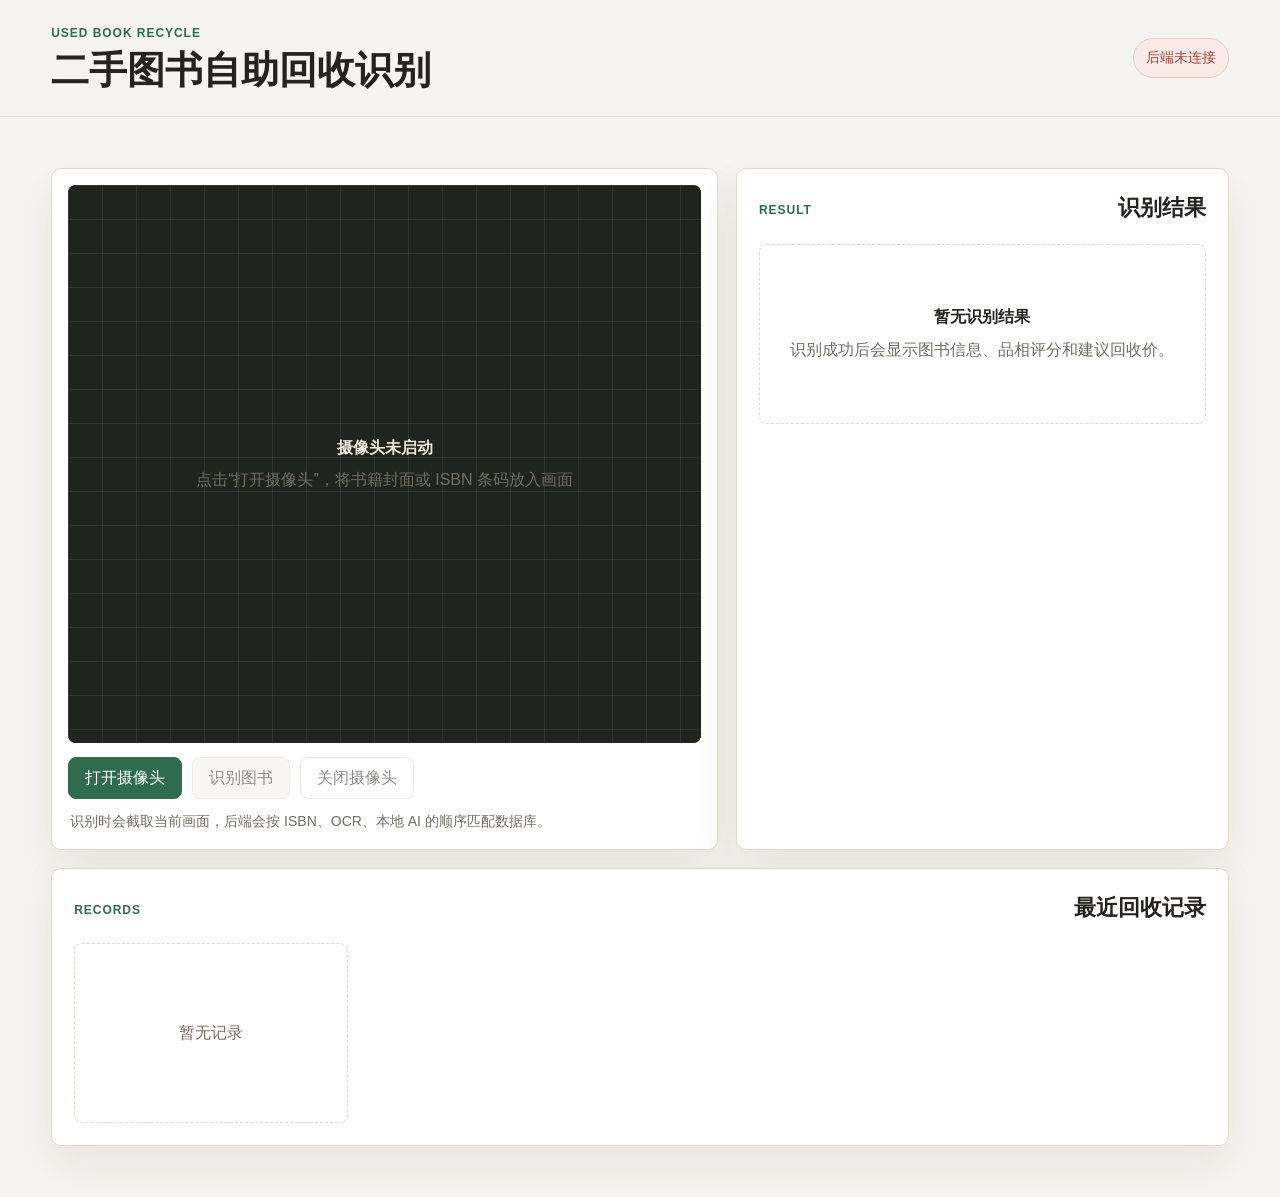
==== index.html @ a82fda99 "1.1 新增示例网页" ====
<!doctype html>
<html lang="zh-CN">
<head>
  <meta charset="utf-8">
  <meta name="viewport" content="width=device-width, initial-scale=1">
  <title>二手图书回收识别</title>
  <link rel="stylesheet" href="styles.css">
</head>
<body>
  <header class="topbar">
    <div>
      <p class="eyebrow">Used Book Recycle</p>
      <h1>二手图书自助回收识别</h1>
    </div>
    <div class="server-state" id="serverState">等待连接</div>
  </header>

  <main class="app-shell">
    <section class="camera-panel" aria-label="摄像头识别区域">
      <div class="video-wrap" id="videoWrap">
        <video id="camera" autoplay playsinline muted></video>
        <canvas id="snapshot" hidden></canvas>
        <div class="camera-empty" id="cameraEmpty">
          <strong>摄像头未启动</strong>
          <span>点击“打开摄像头”，将书籍封面或 ISBN 条码放入画面</span>
        </div>
      </div>

      <div class="toolbar">
        <button class="button primary" id="startCamera">打开摄像头</button>
        <button class="button" id="recognizeBook" disabled>识别图书</button>
        <button class="button ghost" id="stopCamera" disabled>关闭摄像头</button>
      </div>

      <p class="hint" id="hint">识别时会截取当前画面，后端会按 ISBN、OCR、本地 AI 的顺序匹配数据库。</p>
    </section>

    <section class="result-panel" aria-label="识别结果">
      <div class="panel-heading">
        <p class="eyebrow">Result</p>
        <h2>识别结果</h2>
      </div>

      <div class="empty-result" id="emptyResult">
        <strong>暂无识别结果</strong>
        <span>识别成功后会显示图书信息、品相评分和建议回收价。</span>
      </div>

      <div class="book-result" id="bookResult" hidden>
        <div class="price-card">
          <span>建议回收价</span>
          <strong id="evaluatedPrice">¥0.00</strong>
        </div>

        <dl class="book-fields">
          <div>
            <dt>书名</dt>
            <dd id="bookTitle">-</dd>
          </div>
          <div>
            <dt>ISBN</dt>
            <dd id="bookIsbn">-</dd>
          </div>
          <div>
            <dt>作者</dt>
            <dd id="bookAuthor">-</dd>
          </div>
          <div>
            <dt>出版社</dt>
            <dd id="bookPublisher">-</dd>
          </div>
          <div>
            <dt>分类</dt>
            <dd id="bookCategory">-</dd>
          </div>
          <div>
            <dt>市场参考价</dt>
            <dd id="marketPrice">-</dd>
          </div>
          <div>
            <dt>品相等级</dt>
            <dd id="conditionLevel">-</dd>
          </div>
          <div>
            <dt>破损评分</dt>
            <dd id="damageScore">-</dd>
          </div>
          <div>
            <dt>完整度评分</dt>
            <dd id="completenessScore">-</dd>
          </div>
        </dl>

        <details class="recognized-text">
          <summary>查看识别文本</summary>
          <pre id="recognizedText"></pre>
        </details>
      </div>
    </section>

    <section class="records-panel" aria-label="最近回收记录">
      <div class="panel-heading">
        <p class="eyebrow">Records</p>
        <h2>最近回收记录</h2>
      </div>
      <div class="records-list" id="recordsList">
        <div class="record-empty">暂无记录</div>
      </div>
    </section>
  </main>

  <script src="app.js"></script>
</body>
</html>
---- styles.css ----
:root {
  --bg: #f6f5f1;
  --surface: #ffffff;
  --text: #24231f;
  --muted: #716d63;
  --line: #ded9cc;
  --primary: #2f6b4f;
  --primary-dark: #24513c;
  --danger: #a64032;
  --soft: #e8efe7;
  --shadow: 0 18px 45px rgba(36, 35, 31, 0.08);
}

* {
  box-sizing: border-box;
}

[hidden] {
  display: none !important;
}

body {
  margin: 0;
  color: var(--text);
  background: var(--bg);
  font-family: "Microsoft YaHei", "PingFang SC", "Noto Sans CJK SC", Arial, sans-serif;
  line-height: 1.55;
}

button {
  font: inherit;
}

.topbar {
  display: flex;
  align-items: center;
  justify-content: space-between;
  gap: 18px;
  padding: 24px clamp(18px, 4vw, 56px);
  border-bottom: 1px solid var(--line);
  background: rgba(246, 245, 241, 0.92);
}

.eyebrow {
  margin: 0 0 6px;
  color: var(--primary);
  font-size: 12px;
  font-weight: 800;
  letter-spacing: 0.08em;
  text-transform: uppercase;
}

h1,
h2,
p {
  margin-top: 0;
}

h1 {
  margin-bottom: 0;
  font-size: clamp(26px, 4vw, 38px);
  line-height: 1.15;
}

h2 {
  margin-bottom: 0;
  font-size: 22px;
}

.server-state {
  min-width: 96px;
  padding: 8px 12px;
  color: var(--muted);
  text-align: center;
  background: var(--surface);
  border: 1px solid var(--line);
  border-radius: 999px;
  font-size: 14px;
}

.server-state.ok {
  color: var(--primary-dark);
  background: var(--soft);
  border-color: #c7d8c4;
}

.server-state.error {
  color: var(--danger);
  background: #fbebe8;
  border-color: #efc8c1;
}

.app-shell {
  display: grid;
  grid-template-columns: minmax(0, 1.15fr) minmax(360px, 0.85fr);
  gap: 18px;
  padding: clamp(18px, 4vw, 56px);
}

.camera-panel,
.result-panel,
.records-panel {
  background: var(--surface);
  border: 1px solid var(--line);
  border-radius: 10px;
  box-shadow: var(--shadow);
}

.camera-panel {
  padding: 16px;
}

.video-wrap {
  position: relative;
  display: grid;
  min-height: min(62vh, 620px);
  overflow: hidden;
  place-items: center;
  background: #20241f;
  border-radius: 8px;
}

video {
  display: block;
  width: 100%;
  height: 100%;
  min-height: min(62vh, 620px);
  object-fit: cover;
}

.camera-empty {
  position: absolute;
  inset: 0;
  display: grid;
  place-content: center;
  gap: 8px;
  padding: 24px;
  color: #eee9dc;
  text-align: center;
  background:
    linear-gradient(90deg, rgba(255, 255, 255, 0.08) 1px, transparent 1px),
    linear-gradient(rgba(255, 255, 255, 0.08) 1px, transparent 1px),
    #20241f;
  background-size: 34px 34px;
}

.camera-empty span,
.hint {
  color: var(--muted);
}

.camera-active .camera-empty {
  display: none !important;
}

.toolbar {
  display: flex;
  flex-wrap: wrap;
  gap: 10px;
  margin-top: 14px;
}

.button {
  min-height: 42px;
  padding: 0 16px;
  color: var(--text);
  background: #f2f0ea;
  border: 1px solid var(--line);
  border-radius: 8px;
  cursor: pointer;
}

.button:hover:not(:disabled) {
  border-color: #b8b2a4;
}

.button:disabled {
  cursor: not-allowed;
  opacity: 0.52;
}

.button.primary {
  color: #fff;
  background: var(--primary);
  border-color: var(--primary);
}

.button.ghost {
  background: transparent;
}

.hint {
  margin: 12px 2px 0;
  font-size: 14px;
}

.result-panel,
.records-panel {
  padding: 22px;
}

.records-panel {
  grid-column: 1 / -1;
}

.panel-heading {
  display: flex;
  align-items: end;
  justify-content: space-between;
  gap: 16px;
  margin-bottom: 18px;
}

.empty-result,
.record-empty {
  display: grid;
  min-height: 180px;
  place-content: center;
  gap: 8px;
  color: var(--muted);
  text-align: center;
  border: 1px dashed var(--line);
  border-radius: 8px;
}

.empty-result strong {
  color: var(--text);
}

.price-card {
  display: flex;
  align-items: center;
  justify-content: space-between;
  gap: 18px;
  padding: 18px;
  color: #fff;
  background: #263027;
  border-radius: 8px;
}

.price-card span {
  color: rgba(255, 255, 255, 0.68);
}

.price-card strong {
  font-size: 34px;
  line-height: 1;
}

.book-fields {
  display: grid;
  grid-template-columns: repeat(2, minmax(0, 1fr));
  gap: 1px;
  margin: 16px 0;
  overflow: hidden;
  background: var(--line);
  border: 1px solid var(--line);
  border-radius: 8px;
}

.book-fields div {
  min-width: 0;
  padding: 14px;
  background: #fff;
}

.book-fields dt {
  color: var(--muted);
  font-size: 13px;
}

.book-fields dd {
  margin: 4px 0 0;
  overflow-wrap: anywhere;
  font-weight: 700;
}

.recognized-text {
  padding: 12px 14px;
  background: #f4f2ed;
  border-radius: 8px;
}

.recognized-text summary {
  cursor: pointer;
  font-weight: 700;
}

pre {
  max-height: 180px;
  margin: 12px 0 0;
  overflow: auto;
  white-space: pre-wrap;
  color: var(--muted);
  font-family: Consolas, "Courier New", monospace;
  font-size: 13px;
}

.records-list {
  display: grid;
  grid-template-columns: repeat(4, minmax(0, 1fr));
  gap: 12px;
}

.record-card {
  padding: 16px;
  background: #fbfaf7;
  border: 1px solid var(--line);
  border-radius: 8px;
}

.record-card h3 {
  margin: 0 0 8px;
  font-size: 16px;
  line-height: 1.35;
}

.record-card p {
  margin: 0;
  color: var(--muted);
  font-size: 14px;
}

.record-price {
  margin-top: 12px;
  color: var(--primary-dark);
  font-size: 22px;
  font-weight: 800;
}

@media (max-width: 980px) {
  .app-shell {
    grid-template-columns: 1fr;
  }

  .records-list {
    grid-template-columns: repeat(2, minmax(0, 1fr));
  }
}

@media (max-width: 620px) {
  .topbar {
    align-items: flex-start;
    flex-direction: column;
  }

  .book-fields,
  .records-list {
    grid-template-columns: 1fr;
  }

  .toolbar .button {
    flex: 1 1 140px;
  }

  .price-card {
    align-items: flex-start;
    flex-direction: column;
  }
}
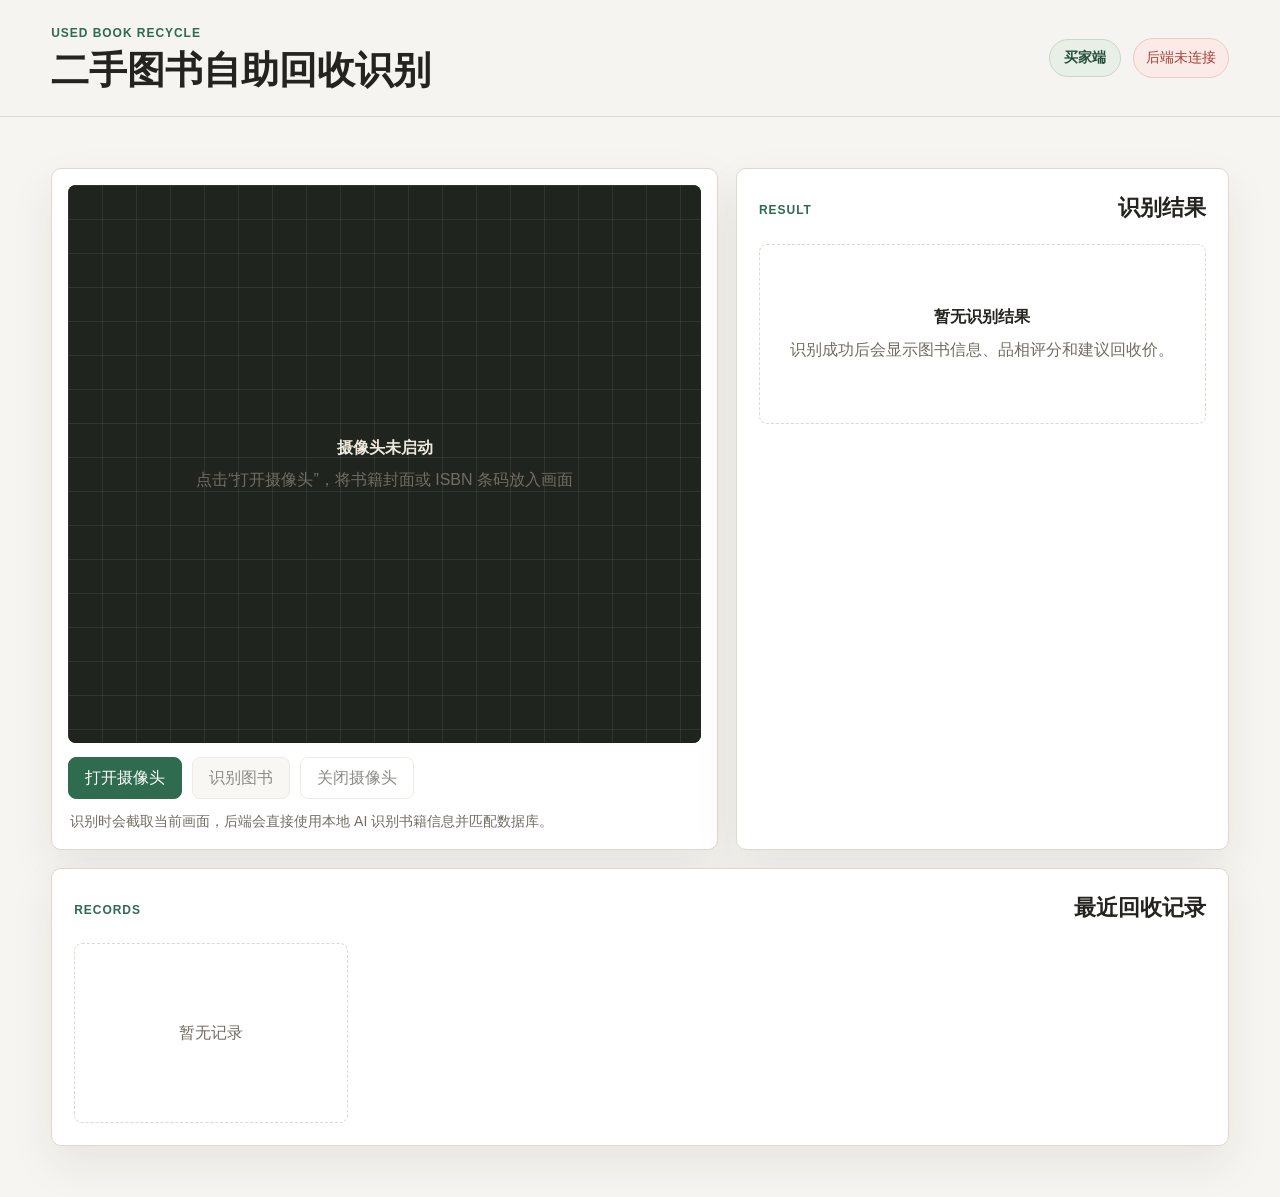
==== commit 6a7ad51f: "1.2 新增买家端" ====
--- a/index.html
+++ b/index.html
@@ -12,7 +12,10 @@
       <p class="eyebrow">Used Book Recycle</p>
       <h1>二手图书自助回收识别</h1>
     </div>
-    <div class="server-state" id="serverState">等待连接</div>
+    <div class="top-actions">
+      <a class="nav-link" href="/buyer">买家端</a>
+      <div class="server-state" id="serverState">等待连接</div>
+    </div>
   </header>
 
   <main class="app-shell">
@@ -32,7 +35,7 @@
         <button class="button ghost" id="stopCamera" disabled>关闭摄像头</button>
       </div>
 
-      <p class="hint" id="hint">识别时会截取当前画面，后端会按 ISBN、OCR、本地 AI 的顺序匹配数据库。</p>
+      <p class="hint" id="hint">识别时会截取当前画面，后端会直接使用本地 AI 识别书籍信息并匹配数据库。</p>
     </section>
 
     <section class="result-panel" aria-label="识别结果">
--- a/styles.css
+++ b/styles.css
@@ -90,6 +90,26 @@
   border-color: #efc8c1;
 }
 
+.top-actions {
+  display: flex;
+  align-items: center;
+  gap: 12px;
+}
+
+.nav-link {
+  display: inline-flex;
+  min-height: 38px;
+  align-items: center;
+  padding: 0 14px;
+  color: var(--primary-dark);
+  background: var(--soft);
+  border: 1px solid #c7d8c4;
+  border-radius: 999px;
+  font-size: 14px;
+  font-weight: 700;
+  text-decoration: none;
+}
+
 .app-shell {
   display: grid;
   grid-template-columns: minmax(0, 1.15fr) minmax(360px, 0.85fr);
@@ -258,6 +278,10 @@
   border-radius: 8px;
 }
 
+.book-fields.single {
+  grid-template-columns: 1fr;
+}
+
 .book-fields div {
   min-width: 0;
   padding: 14px;
@@ -328,12 +352,299 @@
   font-weight: 800;
 }
 
+.buyer-shell {
+  display: grid;
+  grid-template-columns: minmax(0, 1fr) minmax(360px, 420px);
+  gap: 18px;
+  padding: clamp(18px, 4vw, 56px);
+}
+
+.store-panel {
+  padding: 22px;
+  background: var(--surface);
+  border: 1px solid var(--line);
+  border-radius: 10px;
+  box-shadow: var(--shadow);
+}
+
+.buyer-side {
+  display: grid;
+  gap: 18px;
+  align-content: start;
+}
+
+.book-list {
+  display: grid;
+  grid-template-columns: repeat(3, minmax(0, 1fr));
+  gap: 14px;
+}
+
+.store-card {
+  overflow: hidden;
+  background: #fbfaf7;
+  border: 1px solid var(--line);
+  border-radius: 8px;
+  cursor: pointer;
+}
+
+.store-card:hover {
+  border-color: #b8b2a4;
+}
+
+.store-card.sold {
+  opacity: 0.68;
+}
+
+.store-cover,
+.detail-image,
+.order-cover {
+  display: grid;
+  overflow: hidden;
+  place-items: center;
+  color: var(--muted);
+  background: #ece8df;
+}
+
+.store-cover {
+  aspect-ratio: 4 / 3;
+}
+
+.store-cover img,
+.detail-image img,
+.order-cover img {
+  width: 100%;
+  height: 100%;
+  object-fit: cover;
+}
+
+.store-info {
+  padding: 14px;
+}
+
+.store-info h3,
+.order-card h3 {
+  margin: 0 0 8px;
+  font-size: 16px;
+  line-height: 1.35;
+}
+
+.store-info p,
+.order-card p {
+  margin: 0 0 6px;
+  color: var(--muted);
+  font-size: 14px;
+}
+
+.store-status {
+  display: inline-flex;
+  margin-bottom: 10px;
+  padding: 3px 8px;
+  color: var(--primary-dark);
+  background: var(--soft);
+  border-radius: 999px;
+  font-size: 12px;
+  font-weight: 800;
+}
+
+.sold .store-status {
+  color: var(--muted);
+  background: #ebe7df;
+}
+
+.store-price,
+.detail-price {
+  color: var(--primary-dark);
+  font-size: 24px;
+  font-weight: 800;
+}
+
+.detail-image {
+  aspect-ratio: 4 / 3;
+  margin-bottom: 14px;
+  border-radius: 8px;
+}
+
+.detail-page {
+  padding: clamp(18px, 4vw, 56px);
+}
+
+.detail-layout {
+  display: grid;
+  grid-template-columns: minmax(280px, 0.8fr) minmax(0, 1fr);
+  gap: 22px;
+  align-items: start;
+}
+
+.detail-layout.compact {
+  max-width: 900px;
+}
+
+.detail-image.large {
+  min-height: 360px;
+  margin-bottom: 0;
+}
+
+.detail-main h2 {
+  margin-bottom: 12px;
+  font-size: clamp(24px, 3vw, 34px);
+}
+
+.detail-price {
+  margin-bottom: 14px;
+}
+
+.purchase-form,
+.order-search {
+  display: grid;
+  gap: 10px;
+}
+
+.purchase-form {
+  margin-bottom: 14px;
+}
+
+input {
+  width: 100%;
+  min-height: 42px;
+  padding: 0 12px;
+  color: var(--text);
+  background: #fff;
+  border: 1px solid var(--line);
+  border-radius: 8px;
+  font: inherit;
+}
+
+.orders-list {
+  display: grid;
+  gap: 10px;
+  margin-top: 14px;
+}
+
+.order-card {
+  display: grid;
+  grid-template-columns: 74px minmax(0, 1fr);
+  gap: 12px;
+  padding: 12px;
+  background: #fbfaf7;
+  border: 1px solid var(--line);
+  border-radius: 8px;
+}
+
+.order-cover {
+  width: 74px;
+  height: 92px;
+  border-radius: 6px;
+}
+
+.order-cover.large {
+  width: 112px;
+  height: 144px;
+}
+
+.refund-button {
+  margin-top: 10px;
+}
+
+.order-actions {
+  display: flex;
+  flex-wrap: wrap;
+  gap: 8px;
+  margin-top: 10px;
+}
+
+.checkout-layout {
+  display: grid;
+  grid-template-columns: minmax(0, 1fr) 320px;
+  gap: 22px;
+  align-items: start;
+}
+
+.checkout-main,
+.checkout-summary {
+  padding: 20px;
+  background: #fbfaf7;
+  border: 1px solid var(--line);
+  border-radius: 8px;
+}
+
+.cart-item {
+  display: grid;
+  grid-template-columns: 112px minmax(0, 1fr);
+  gap: 16px;
+  align-items: start;
+}
+
+.cart-item h3 {
+  margin: 8px 0;
+  font-size: 20px;
+}
+
+.cart-item p {
+  margin: 0 0 8px;
+  color: var(--muted);
+}
+
+.summary-list {
+  display: grid;
+  gap: 10px;
+  margin: 0 0 18px;
+}
+
+.summary-list div {
+  display: flex;
+  justify-content: space-between;
+  gap: 14px;
+}
+
+.summary-list dt {
+  color: var(--muted);
+}
+
+.summary-list dd {
+  margin: 0;
+  font-weight: 700;
+}
+
+.summary-total {
+  margin-bottom: 14px;
+  color: var(--primary-dark);
+  font-size: 30px;
+  font-weight: 800;
+}
+
+.checkout-summary .button,
+.center-link {
+  display: flex;
+  width: 100%;
+  align-items: center;
+  justify-content: center;
+  margin-top: 10px;
+  text-align: center;
+  text-decoration: none;
+}
+
 @media (max-width: 980px) {
   .app-shell {
     grid-template-columns: 1fr;
   }
 
+  .buyer-shell {
+    grid-template-columns: 1fr;
+  }
+
+  .detail-layout {
+    grid-template-columns: 1fr;
+  }
+
+  .checkout-layout {
+    grid-template-columns: 1fr;
+  }
+
   .records-list {
+    grid-template-columns: repeat(2, minmax(0, 1fr));
+  }
+
+  .book-list {
     grid-template-columns: repeat(2, minmax(0, 1fr));
   }
 }
@@ -345,8 +656,15 @@
   }
 
   .book-fields,
-  .records-list {
+  .records-list,
+  .book-list {
     grid-template-columns: 1fr;
+  }
+
+  .top-actions {
+    width: 100%;
+    align-items: flex-start;
+    flex-direction: column;
   }
 
   .toolbar .button {
